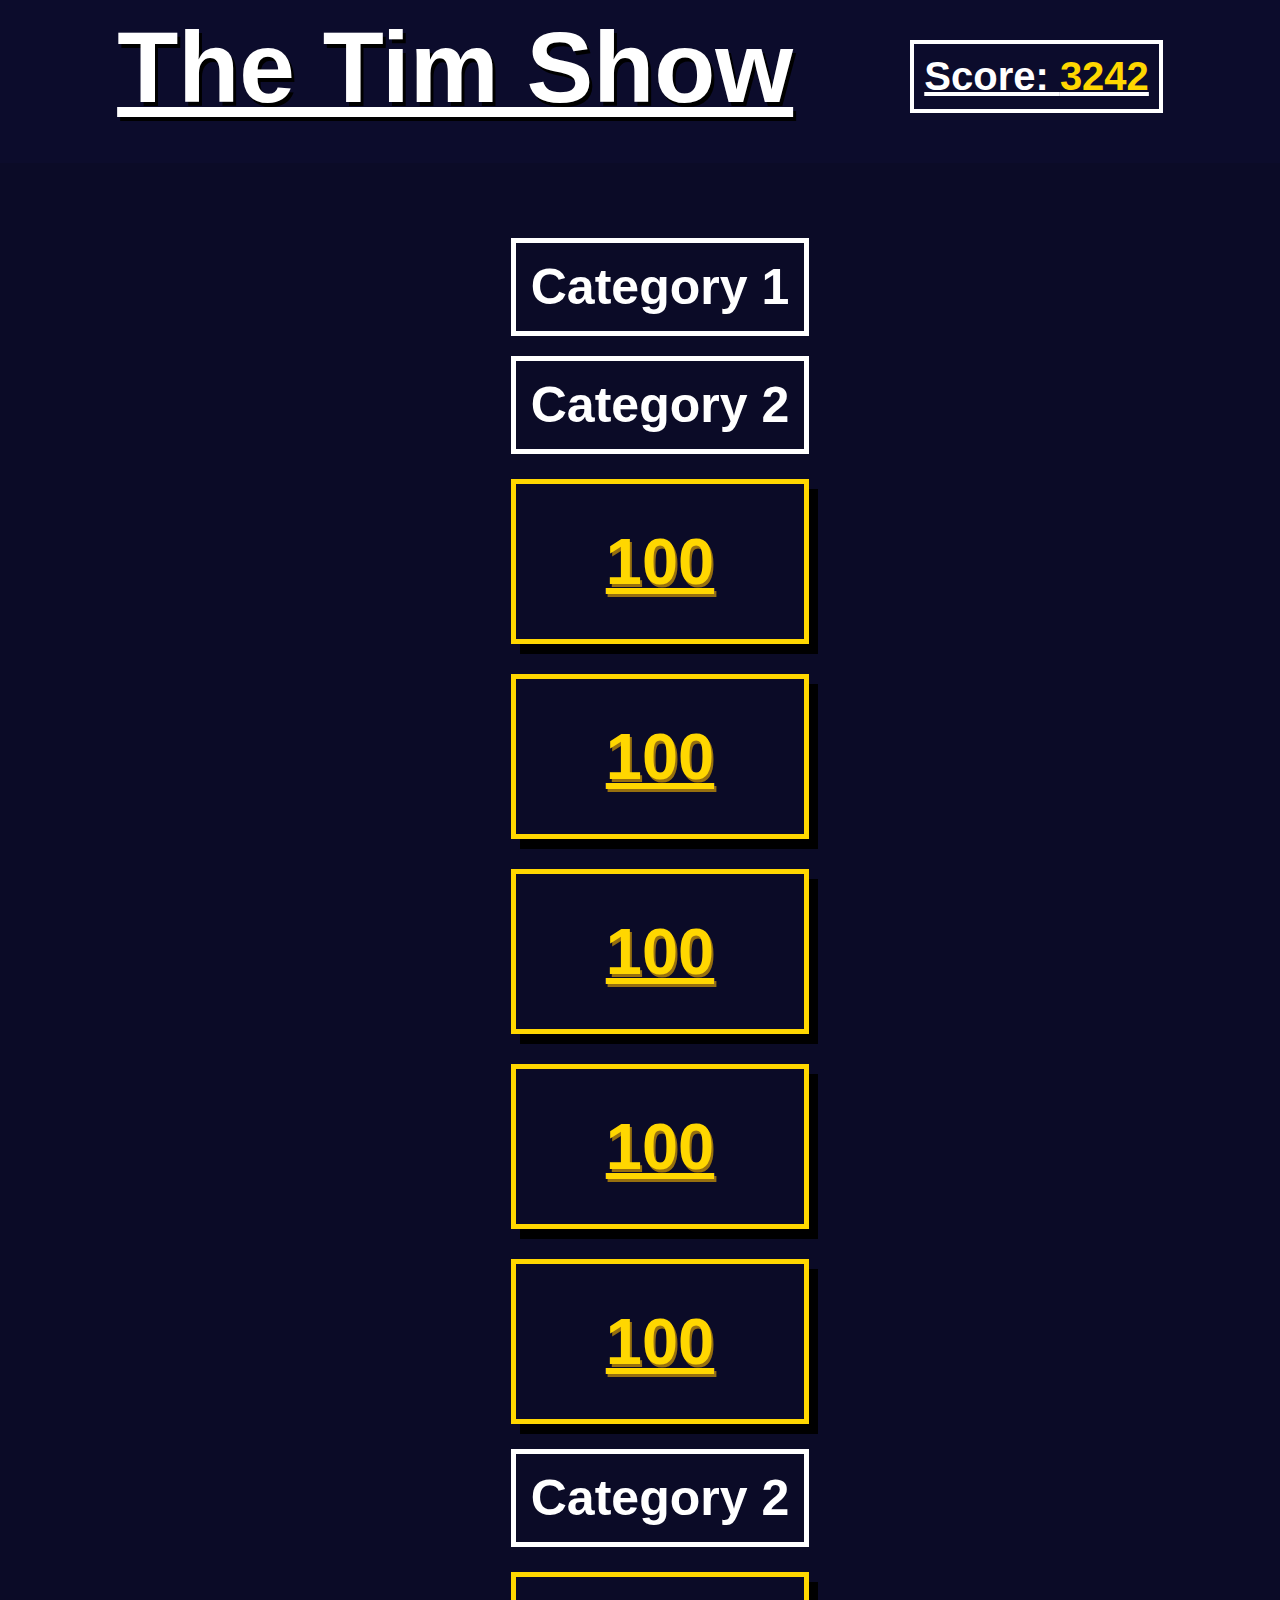
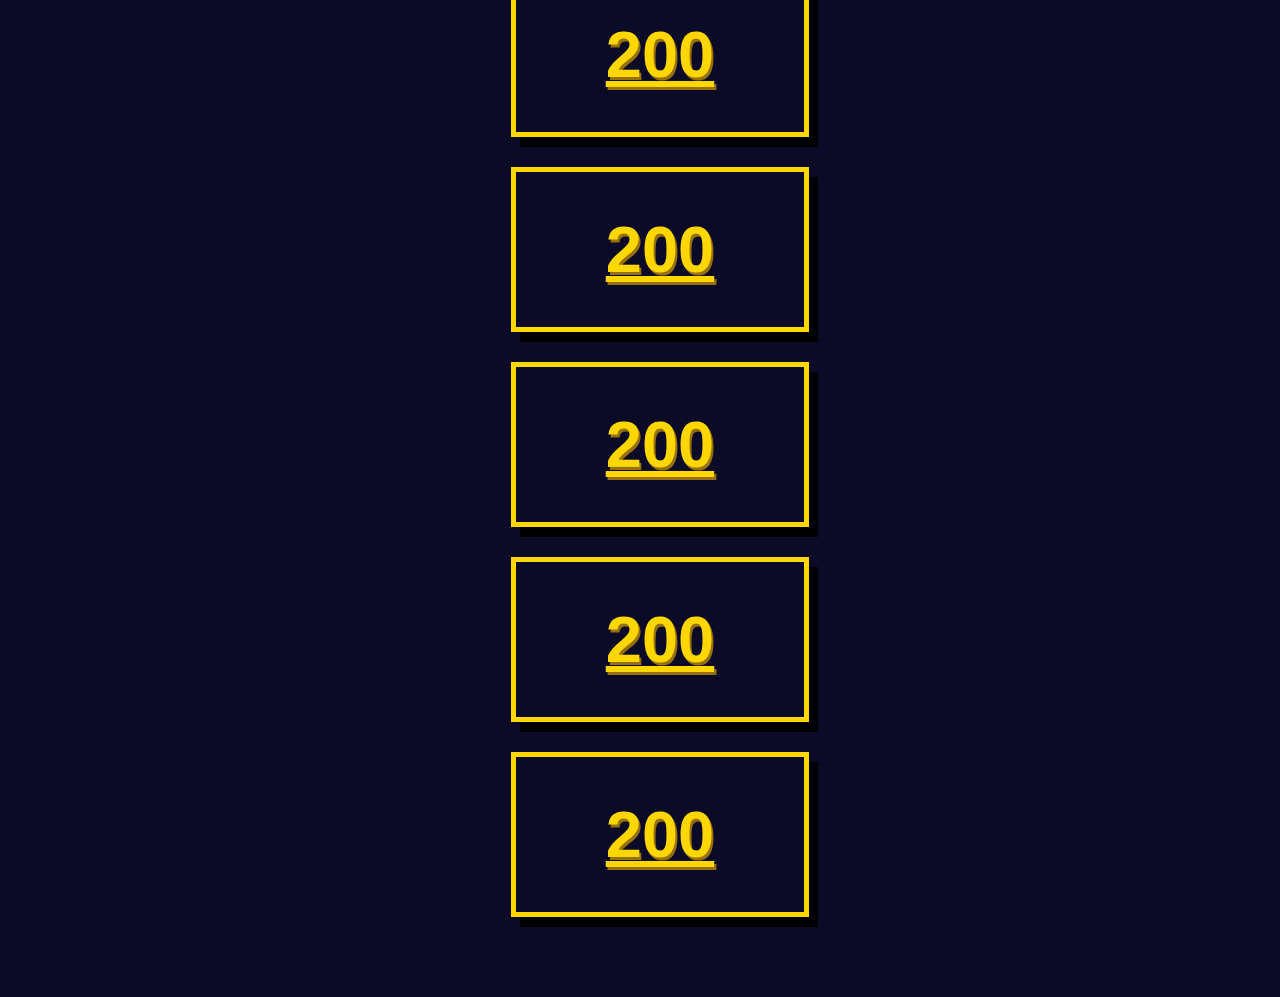
==== test.html @ 263ccf1b "swapped around folders" ====
<!DOCTYPE html>
<html lang="en">
<head>
    <meta charset="UTF-8">
    <meta http-equiv="X-UA-Compatible" content="IE=edge">
    <meta name="viewport" content="width=device-width, initial-scale=1.0">
    <title>Cabin Jeopardy</title>
    <link rel="stylesheet" href="test.css">
</head>
<body class="body-page">
    <header class="top-header">
    <h1>The Tim Show</h1>
    <p>Score: <span class="score">3242</span></p>
    </header>
    <div class="entire">
        <!-- <div class="board">
            <div class="category">
                <div class="row2">Category 1</div>
                <div class="row2">Category 2</div>
                <div class="row2">Category 3</div>
                <div class="row2">Category 4</div>
                <div class="row2">Category 5</div>
            </div>
        </div> -->
    <div class="board">
        <ul class="first-row">
            <li class="row2">Category 1</li><span class="row2">Category 2</span>
            <a href="#"><li class="row1">100</li></a>
            <a href="#"><li class="row1">100</li></a>
            <a href="#"><li class="row1">100</li></a>
            <a href="#"><li class="row1">100</li></a>
            <a href="#"><li class="row1">100</li></a>
            <li class="row2">Category 2</li>
            <a href="#"><li class="row1">200</li></a>
            <a href="#"><li class="row1">200</li></a>
            <a href="#"><li class="row1">200</li></a>
            <a href="#"><li class="row1">200</li></a>
            <a href="#"><li class="row1">200</li></a>
        </ul>
    </div>
    <!-- <div class="board">
        <ul class="first-row">
            <li class="row2">Category 2</li>
            <a href="#"><li class="row1">200</li></a>
            <a href="#"><li class="row1">200</li></a>
            <a href="#"><li class="row1">200</li></a>
            <a href="#"><li class="row1">200</li></a>
            <a href="#"><li class="row1">200</li></a>
        </ul>
    </div> -->
    </div>
</body>
</body>
</html>
---- test.css ----
.body-page {
    background: #0C0C2C;
    background-attachment: fixed;
    height: 100%;
    margin: 0px;
}

.top-header {
    display:flex;
    justify-content: space-evenly;
    color:white;
    text-decoration: underline;
    font-family: sans-serif;
    font-weight: bold;
    margin-bottom: 10px;
}

.top-header h1 {
    font-size: 100px;
    margin:10px 0px;
    text-shadow:3px 4px black;
}

.top-header p {
    font-size:40px;
    border: white solid 4px;
    padding:10px;
    height: 100%;
    white-space: nowrap;
}

.top-header .score {
    color:gold;
}

.entire {
    display: flex;
    justify-content: space-evenly;
    flex-flow: column;
    /* border:solid 10px black; */
    background: #0b0b27;
    margin-left: auto;
    margin-right: auto;
}

.board {
    display: flex;
    justify-content: space-evenly;
    align-items: center;
    font-family: sans-serif;
    font-weight: bold;
    font-size: 65px;
}

.category {
    display: flex;
    justify-content: space-evenly;
    align-items: center;
    text-align: center;
}

.row2 {
    color: white;
    border: 5px solid white;
    padding:15px;
    font-size: 50px;
    margin:10px 15px;
}

.board .row1 {
    color:gold;
    margin:15px;
    padding:40px 90px;
    border: solid 5px gold;
    box-shadow: 9px 10px black;
    background: #0b0b27;
    text-shadow: 2px 3px rgb(151, 112, 15);
    text-decoration: underline;
    transition: all .2s ease-in-out;
}

.board .row1:hover {
    transform: scale(1.11);
    text-shadow: 0px 0px 5px goldenrod;
    box-shadow: 0px 0px 12px inset goldenrod;
    border: solid 5px yellow;
}

.board .first-row {
    display: flex;
    justify-content: space-evenly;
    align-items: center;
    flex-direction: column;
}

li {
    list-style: none;
}
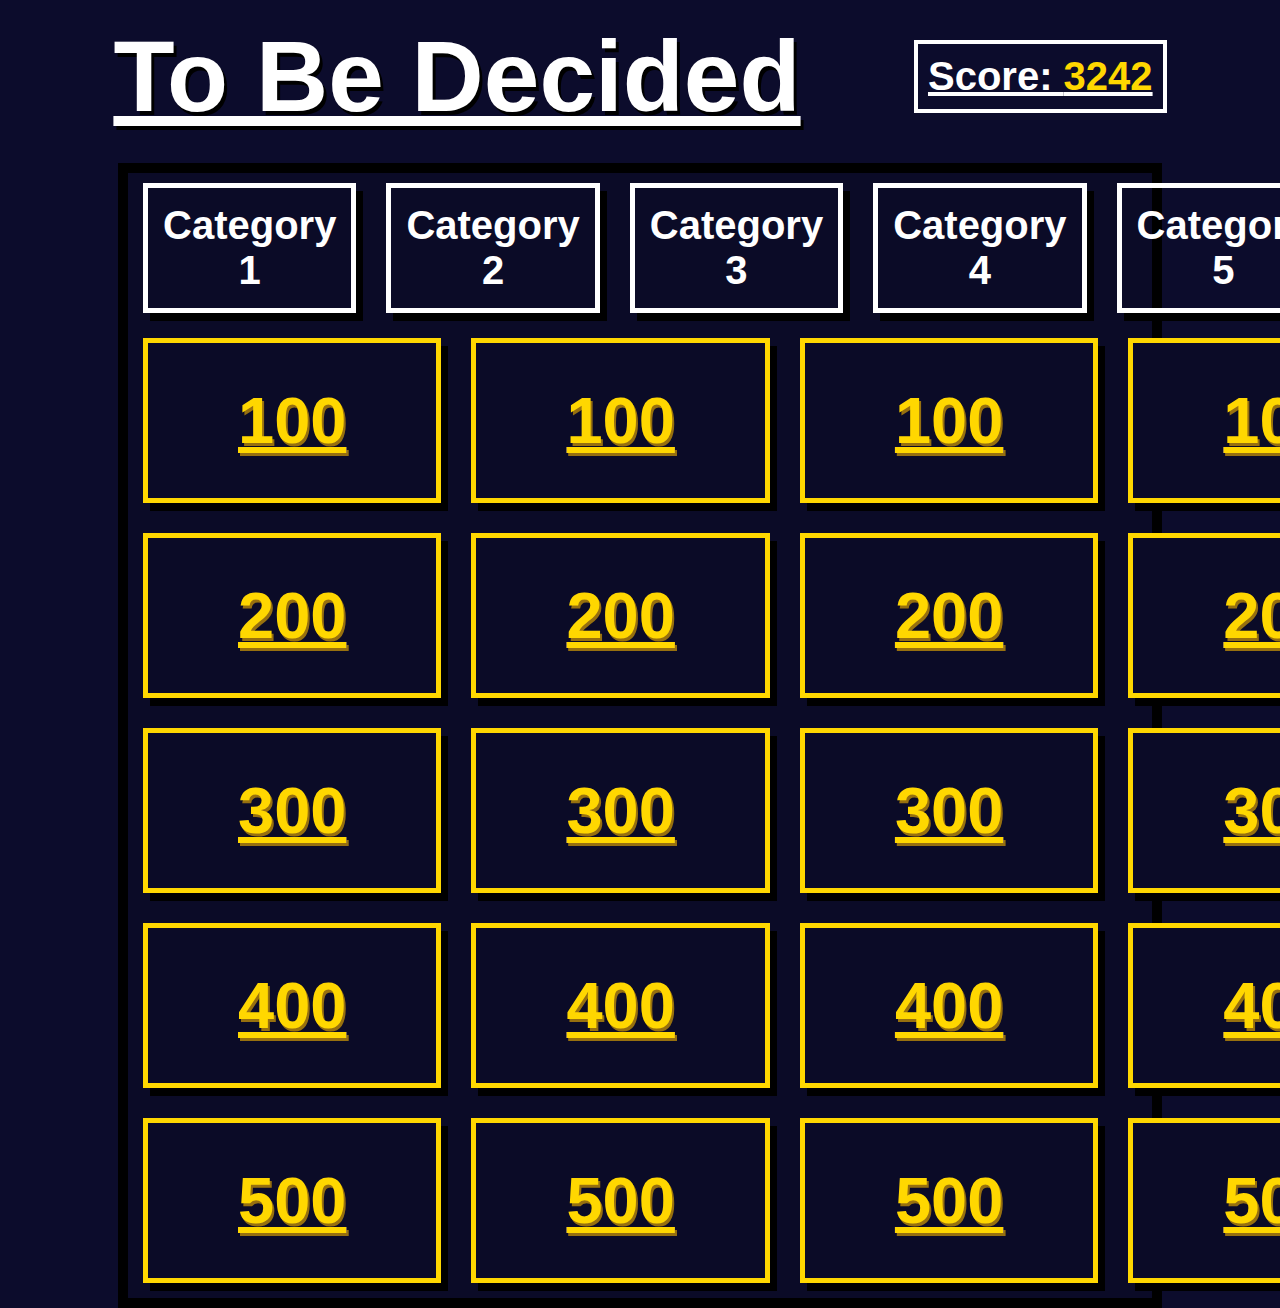
==== commit cbc97778: "resizing" ====
--- a/test.html
+++ b/test.html
@@ -9,11 +9,11 @@
 </head>
 <body class="body-page">
     <header class="top-header">
-    <h1>The Tim Show</h1>
+    <h1>To Be Decided</h1>
     <p>Score: <span class="score">3242</span></p>
     </header>
     <div class="entire">
-        <!-- <div class="board">
+        <div class="board">
             <div class="category">
                 <div class="row2">Category 1</div>
                 <div class="row2">Category 2</div>
@@ -21,33 +21,52 @@
                 <div class="row2">Category 4</div>
                 <div class="row2">Category 5</div>
             </div>
-        </div> -->
+        </div>
     <div class="board">
-        <ul class="first-row">
-            <li class="row2">Category 1</li><span class="row2">Category 2</span>
-            <a href="#"><li class="row1">100</li></a>
-            <a href="#"><li class="row1">100</li></a>
-            <a href="#"><li class="row1">100</li></a>
-            <a href="#"><li class="row1">100</li></a>
-            <a href="#"><li class="row1">100</li></a>
-            <li class="row2">Category 2</li>
-            <a href="#"><li class="row1">200</li></a>
-            <a href="#"><li class="row1">200</li></a>
-            <a href="#"><li class="row1">200</li></a>
-            <a href="#"><li class="row1">200</li></a>
-            <a href="#"><li class="row1">200</li></a>
-        </ul>
+        <div class="first-row">
+            <a href="#"><div class="row1">100</div></a>
+            <a href="#"><div class="row1">100</div></a>
+            <a href="#"><div class="row1">100</div></a>
+            <a href="#"><div class="row1">100</div></a>
+            <a href="#"><div class="row1">100</div></a>
+        </div>
     </div>
-    <!-- <div class="board">
-        <ul class="first-row">
-            <li class="row2">Category 2</li>
-            <a href="#"><li class="row1">200</li></a>
-            <a href="#"><li class="row1">200</li></a>
-            <a href="#"><li class="row1">200</li></a>
-            <a href="#"><li class="row1">200</li></a>
-            <a href="#"><li class="row1">200</li></a>
-        </ul>
-    </div> -->
+    <div class="board">
+        <div class="first-row">
+            <a href="#"><div class="row1">200</div></a>
+            <a href="#"><div class="row1">200</div></a>
+            <a href="#"><div class="row1">200</div></a>
+            <a href="#"><div class="row1">200</div></a>
+            <a href="#"><div class="row1">200</div></a>
+        </div>
+    </div>
+    <div class="board">
+        <div class="first-row">
+            <a href="#"><div class="row1">300</div></a>
+            <a href="#"><div class="row1">300</div></a>
+            <a href="#"><div class="row1">300</div></a>
+            <a href="#"><div class="row1">300</div></a>
+            <a href="#"><div class="row1">300</div></a>
+        </div>
+    </div>
+    <div class="board">
+        <div class="first-row">
+            <a href="#"><div class="row1">400</div></a>
+            <a href="#"><div class="row1">400</div></a>
+            <a href="#"><div class="row1">400</div></a>
+            <a href="#"><div class="row1">400</div></a>
+            <a href="#"><div class="row1">400</div></a>
+        </div>
+    </div>
+    <div class="board">
+        <div class="first-row">
+            <a href="#"><div class="row1">500</div></a>
+            <a href="#"><div class="row1">500</div></a>
+            <a href="#"><div class="row1">500</div></a>
+            <a href="#"><div class="row1">500</div></a>
+            <a href="#"><div class="row1">500</div></a>
+        </div>
+    </div>
     </div>
 </body>
 </body>
--- a/test.css
+++ b/test.css
@@ -8,6 +8,7 @@
 .top-header {
     display:flex;
     justify-content: space-evenly;
+    align-items: center;
     color:white;
     text-decoration: underline;
     font-family: sans-serif;
@@ -34,11 +35,10 @@
 }
 
 .entire {
-    display: flex;
-    justify-content: space-evenly;
-    flex-flow: column;
-    /* border:solid 10px black; */
+    border:solid 10px black;
     background: #0b0b27;
+    width: 80vw;
+    height: auto;
     margin-left: auto;
     margin-right: auto;
 }
@@ -47,6 +47,8 @@
     display: flex;
     justify-content: space-evenly;
     align-items: center;
+    width: 80vw;
+    height: auto;
     font-family: sans-serif;
     font-weight: bold;
     font-size: 65px;
@@ -55,24 +57,30 @@
 .category {
     display: flex;
     justify-content: space-evenly;
+    width: 80vw;
+    height: auto;
     align-items: center;
     text-align: center;
 }
 
-.row2 {
+.category .row2 {
     color: white;
     border: 5px solid white;
+    box-shadow: 7px 8px black;
     padding:15px;
-    font-size: 50px;
+    font-size: 40px;
     margin:10px 15px;
+    inline-size: 260px;
+    overflow-wrap: break-word;
 }
 
 .board .row1 {
+    display: flex;
     color:gold;
     margin:15px;
     padding:40px 90px;
     border: solid 5px gold;
-    box-shadow: 9px 10px black;
+    box-shadow: 7px 8px black;
     background: #0b0b27;
     text-shadow: 2px 3px rgb(151, 112, 15);
     text-decoration: underline;
@@ -90,9 +98,6 @@
     display: flex;
     justify-content: space-evenly;
     align-items: center;
-    flex-direction: column;
-}
-
-li {
-    list-style: none;
+    width: 80vw;
+    height: auto;
 }